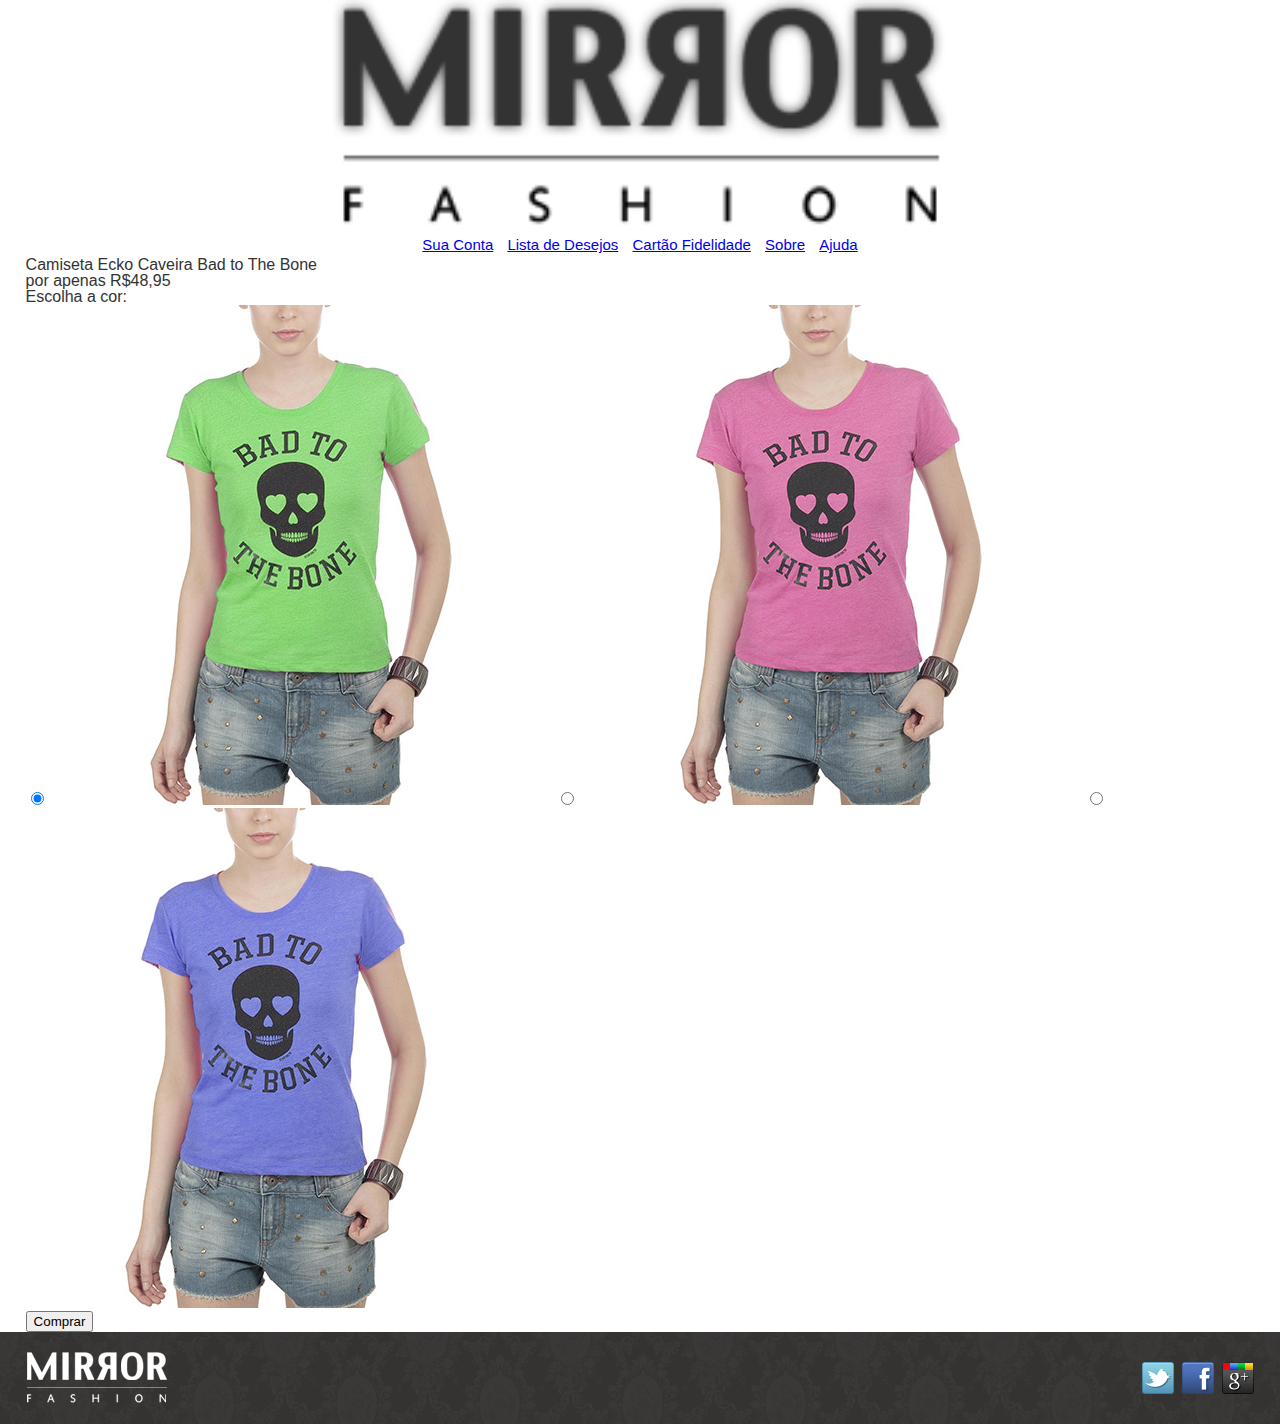
==== produto.html @ 4db82ef9 "Exercicio 7.3 da apostila" ====
<!DOCTYPE html>
<html>
    <head>
        <title>Produto da Mirror Fashion</title>
        <meta charset="utf-8">
        <meta name="viewport" content="width=device-width">
        <link href="css/reset.css" rel="stylesheet">
        <link href="css/produto.css" rel="stylesheet">
    </head>
    <body>
        <header class="container">
            <h1><img src="img/logo.png" alt="Logo da Mirror Fashion"></h1>
            <span class="sacola">
                Nenhum item na sacola de compras
            </span>
            <nav class="menu-opcoes">
                <ul>
                    <li><a href="#">Sua Conta</a></li>
                    <li><a href="#">Lista de Desejos</a></li>
                    <li><a href="#">Cartão Fidelidade</a></li>
                    <li><a href="sobre.html">Sobre</a></li>
                    <li><a href="#">Ajuda</a></li>
                </ul>
            </nav>
        </header>
        <main class="container">
            <section class="produto">
                <h2>Camiseta Ecko Caveira Bad to The Bone</h2>
                <p>por apenas R$48,95</p>
                <form action="checkout.html" method="POST">
                    <fieldset class="cores">
                        <legend>Escolha a cor:</legend>

                        <input type="radio" name="cor" value="verde" id="verde" checked>
                        <label for="verde">
                            <img src="img/produtos/foto2-verde.png" alt="Produto na Cor Verde">
                        </label>
                        <input type="radio" name="cor" value="rosa" id="rosa">
                        <label for="rosa">
                            <img src="img/produtos/foto2-rosa.png" alt="Produto na Cor Rosa">
                        </label>
                        <input type="radio" name="cor" value="azul" id="azul">
                        <label for="azul">
                            <img src="img/produtos/foto2-azul.png" alt="Produto na Cor Verde">
                        </label>
                    </fieldset>

                    <button class="comprar">Comprar</button>
                </form>
            </section>
        </main>
        <footer>
            <div class="container">
                <img src="img/logo-rodape.png" alt="Logo da Mirror Fashion">
                <ul class="social">
                    <li><a href="http://twitter.com">Twitter</a></li>
                    <li><a href="http://facebook.com">Facebook</a></li>
                    <li><a href="http://gplus.com">Google Plus</a></li>
                </ul>
            </div>
        </footer>
    </body>
</html>
---- css/produto.css ----
body {
    color: #333;
    font-family: "Lucida Sans Unicode", "Lucida Grande", sans-serif;
}

.container {
    width: 96%;
    margin: 0 auto;
    position: relative;
}

.sacola {
    display: none;
}

header h1 {
    display: flex;
    justify-content: center;
}

header h1 img {
    width: 50%;
}

.menu-opcoes {
    text-align: center;
}

.menu-opcoes ul {
    font-size: 15px;
    color: #036;
}

.menu-opcoes ul li {
    display: inline-block;
    margin: 5px;
}

.menu-opcoes a:active {
    color: #867dc6;
}

footer {
    background-image: url(../img/fundo-rodape.png);
    padding: 20px 0;
}

footer div {
    display: flex;
    justify-content: space-between;
    align-items: center;
}

.social {
    display: flex;
}

.social a {
    background-repeat: no-repeat;
    width: 32px;
    height: 32px;
    display: inline-block;
    text-indent: -9999px;
    margin-left: 8px;
}

a[href*="twitter.com"] {
    background-image: url(../img/twitter.png);
}

a[href*="facebook.com"] {
    background-image: url(../img/facebook.png);
}

a[href*="gplus.com"] {
    background-image: url(../img/googleplus.png);
}
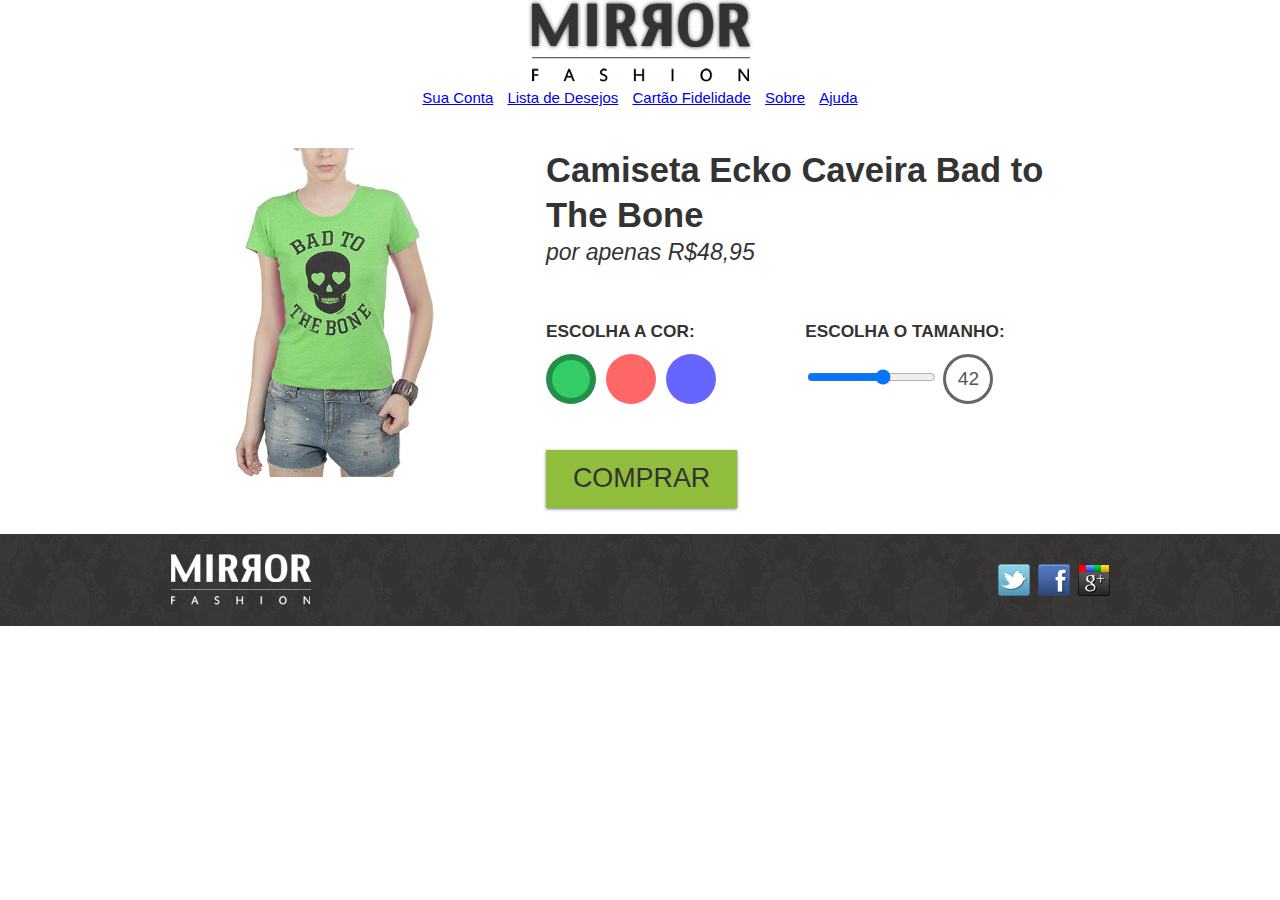
==== commit c5192fe5: "Exercicio 7.12 da apostila" ====
--- a/produto.html
+++ b/produto.html
@@ -44,7 +44,11 @@
                             <img src="img/produtos/foto2-azul.png" alt="Produto na Cor Verde">
                         </label>
                     </fieldset>
-
+                    <fieldset class="tamanhos">
+                        <legend>Escolha o tamanho:</legend>
+                        <input type="range" min="36" max="46" step="2" name="tamanho" id="tamanho">
+                        <output for="tamanho" name="valortamanho">42</output>
+                    </fieldset>
                     <button class="comprar">Comprar</button>
                 </form>
             </section>
--- a/css/produto.css
+++ b/css/produto.css
@@ -18,10 +18,6 @@
     justify-content: center;
 }
 
-header h1 img {
-    width: 50%;
-}
-
 .menu-opcoes {
     text-align: center;
 }
@@ -38,6 +34,100 @@
 
 .menu-opcoes a:active {
     color: #867dc6;
+}
+
+.produto {
+    color: #333;
+    line-height: 1.3;
+    margin-top: 2em;
+}
+
+.produto h2 {
+    font-size: 1.8em;
+    font-weight: bold;
+}
+
+.produto p {
+    font-size: 1.2em;
+    font-style: italic;
+    margin-bottom: 1em;
+}
+
+.produto legend {
+    display: block;
+    font: bold 0.9em/2.5 Arial;
+    text-transform: uppercase;
+}
+
+.cores {
+    position: relative;
+    padding-top: 90px;
+}
+
+.cores label::after {
+    content: "";
+    display: block;
+    border-radius: 50%;
+    width: 50px;
+    height: 50px;
+    box-sizing: border-box;
+    position: absolute;
+    top: 30px;
+}
+
+.cores label[for="verde"]::after {
+    background-color: #33cc66;
+    left: 0;
+}
+
+.cores label[for="rosa"]::after {
+    background-color: #ff6666;
+    left: 60px;
+}
+
+.cores label[for="azul"]::after {
+    background-color: #6666ff;
+    left: 120px;
+}
+
+.cores input:checked + label::after {
+    border: 6px solid rgba(0,0,0,0.3);
+}
+
+.cores input:not(:checked) + label img {
+    display: none;
+}
+
+.cores input[type="radio"] {
+    display: none;
+}
+
+.cores label img {
+    display: block;
+    max-width: 100%;
+}
+
+.tamanhos output {
+    display: inline-block;
+    height: 44px;
+    width: 44px;
+    line-height: 44px;
+    text-align: center;
+    border: 3px	solid #666;
+    border-radius: 50%;
+    color: #555;
+}
+
+.comprar {
+    background-color: #91bd3c;
+    border: none;
+    color: #333;
+    font-size: 1.4em;
+    text-transform:	uppercase;
+    box-shadow: 0 1px 3px #777;
+    display: block;
+    padding: 0.5em 1em;
+    margin: 1em 0;
 }
 
 footer {
@@ -74,4 +164,45 @@
 
 a[href*="gplus.com"] {
     background-image: url(../img/googleplus.png);
-}+}
+
+@media(min-width:640px) {
+    .produto {
+        position: relative;
+        padding-left: 40%;
+        font-size: 1.2em;
+    }
+
+    .cores {
+        position: static;
+        padding: 0;
+    }
+
+    .cores label::after {
+        position: static;
+        float: left;
+        margin-right: 10px;
+    }
+
+    .cores label img {
+        position: absolute;
+        top: 0;
+        left: 0;
+        max-width: 35%;
+        max-height: 100%;
+    }
+    
+    .produto fieldset {
+        display: inline-block;
+        vertical-align:	top;
+        margin:	1em	0;
+        min-width: 240px;
+        width: 45%;
+    }
+}
+
+@media(min-width:1000px) {
+    .container {
+        width: 940px;
+    }
+}
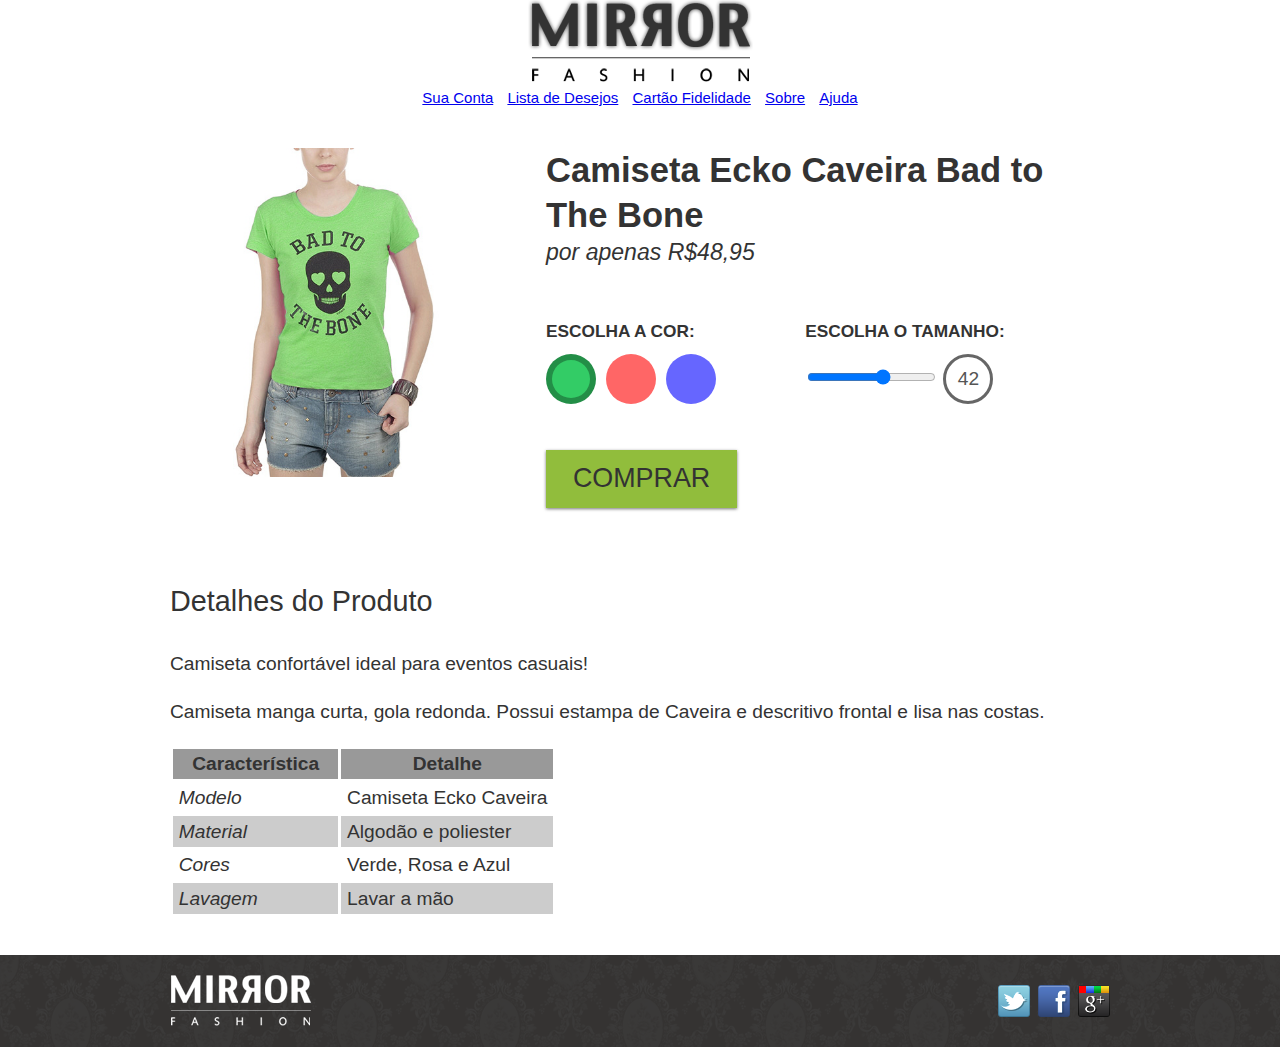
==== commit f0f9e955: "Exercicios 7.14 da apostila" ====
--- a/produto.html
+++ b/produto.html
@@ -52,6 +52,37 @@
                     <button class="comprar">Comprar</button>
                 </form>
             </section>
+            <section class="detalhes">
+                <h2>Detalhes do Produto</h2>
+                <p>Camiseta confortável ideal para eventos casuais!</p>
+                <p>Camiseta manga curta, gola redonda. Possui estampa de Caveira e descritivo frontal e lisa nas costas.</p>
+                <table>
+                    <thead>
+                        <tr>
+                            <th>Característica</th>
+                            <th>Detalhe</th>
+                        </tr>
+                    </thead>
+                    <tbody>
+                        <tr>
+                            <td>Modelo</td>
+                            <td>Camiseta Ecko Caveira</td>
+                        </tr>
+                        <tr>
+                            <td>Material</td>
+                            <td>Algodão e poliester</td>
+                        </tr>
+                        <tr>
+                            <td>Cores</td>
+                            <td>Verde, Rosa e Azul</td>
+                        </tr>
+                        <tr>
+                            <td>Lavagem</td>
+                            <td>Lavar a mão</td>
+                        </tr>
+                    </tbody>
+                </table>
+            </section>
         </main>
         <footer>
             <div class="container">
--- a/css/produto.css
+++ b/css/produto.css
@@ -130,6 +130,48 @@
     margin: 1em 0;
 }
 
+.detalhes {
+    padding: 2em 0;
+}
+
+.detalhes h2 {
+    font-size: 1.5em;
+    line-height: 2;
+}
+
+.detalhes p {
+    margin: 1em 0;
+    font-size: 1em;
+    line-height: 1.5;
+}
+
+.detalhes table {
+    border-spacing: .2em;
+    border-collapse: separate;
+}
+
+.detalhes thead {
+    background-color: #999;
+}
+
+.detalhes thead th {
+    font-weight: bold;
+    padding: .3em 1em;
+    text-align: center;
+}
+
+.detalhes td {
+    padding: .3em;
+}
+
+.detalhes tr:nth-child(2n) {
+    background-color: #ccc;
+}
+
+.detalhes td:first-child {
+    font-style: italic;
+}
+
 footer {
     background-image: url(../img/fundo-rodape.png);
     padding: 20px 0;
@@ -166,6 +208,12 @@
     background-image: url(../img/googleplus.png);
 }
 
+@media(min-width: 500px) {
+    .detalhes {
+        font-size: 1.2em;
+    }
+}
+
 @media(min-width:640px) {
     .produto {
         position: relative;
